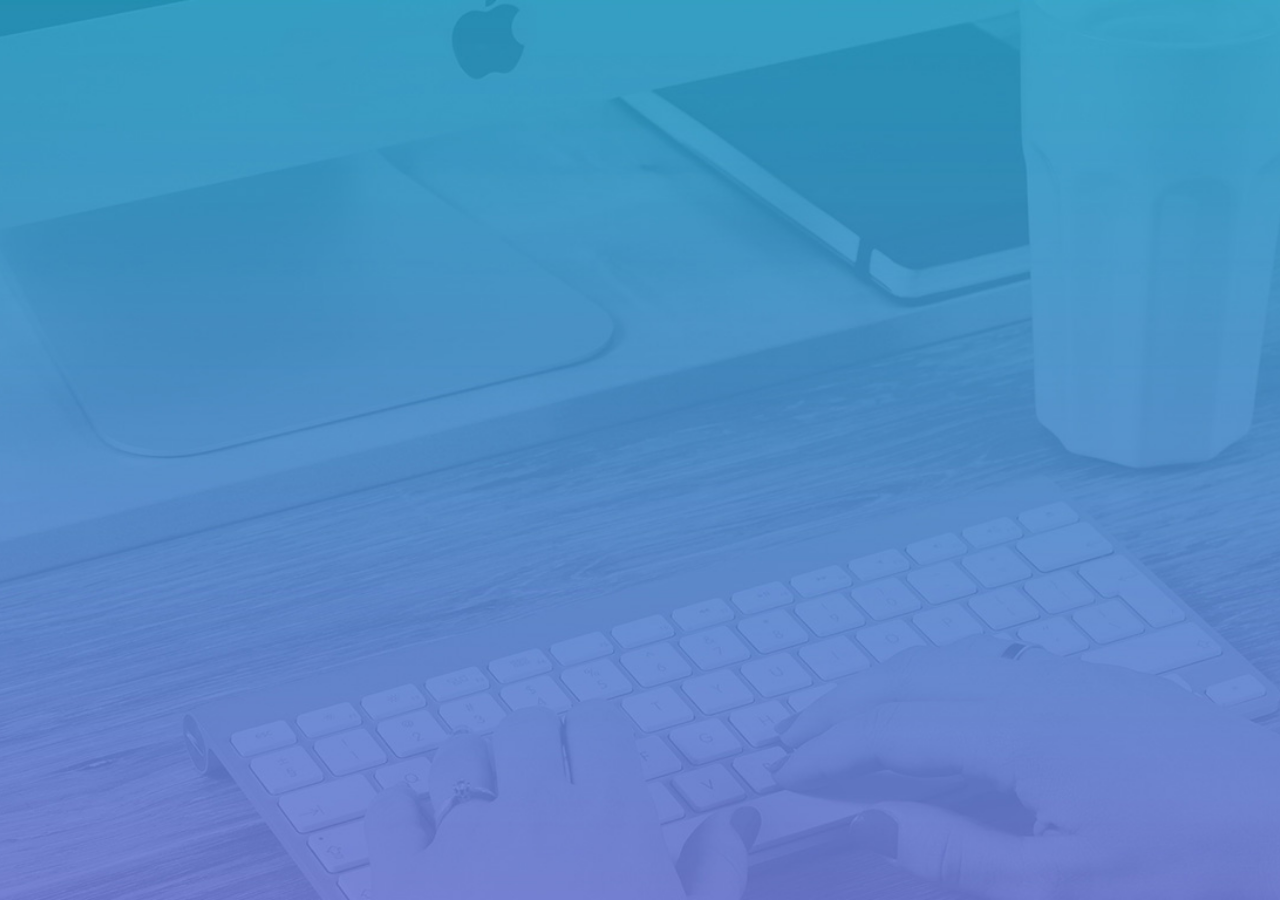
==== login.html @ cb665ff1 "创建了login.css" ====
<!DOCTYPE html>
<html lang="en">
<head>
    <meta charset="UTF-8">
    <meta name="viewport" content="width=device-width, initial-scale=1.0">
    <title>Document</title>

    
    <!-- 引入login样式 -->
    <link rel="stylesheet" href="./assets/css/login.css">
</head>
<body>
    
</body>
</html>
---- assets/css/login.css ----
html,
body {
    padding: 0;
    margin: 0;
    width: 100%;
    height: 100%;
    background: url('../images/login_bg.jpg') no-repeat center;
    background-size: cover;
}
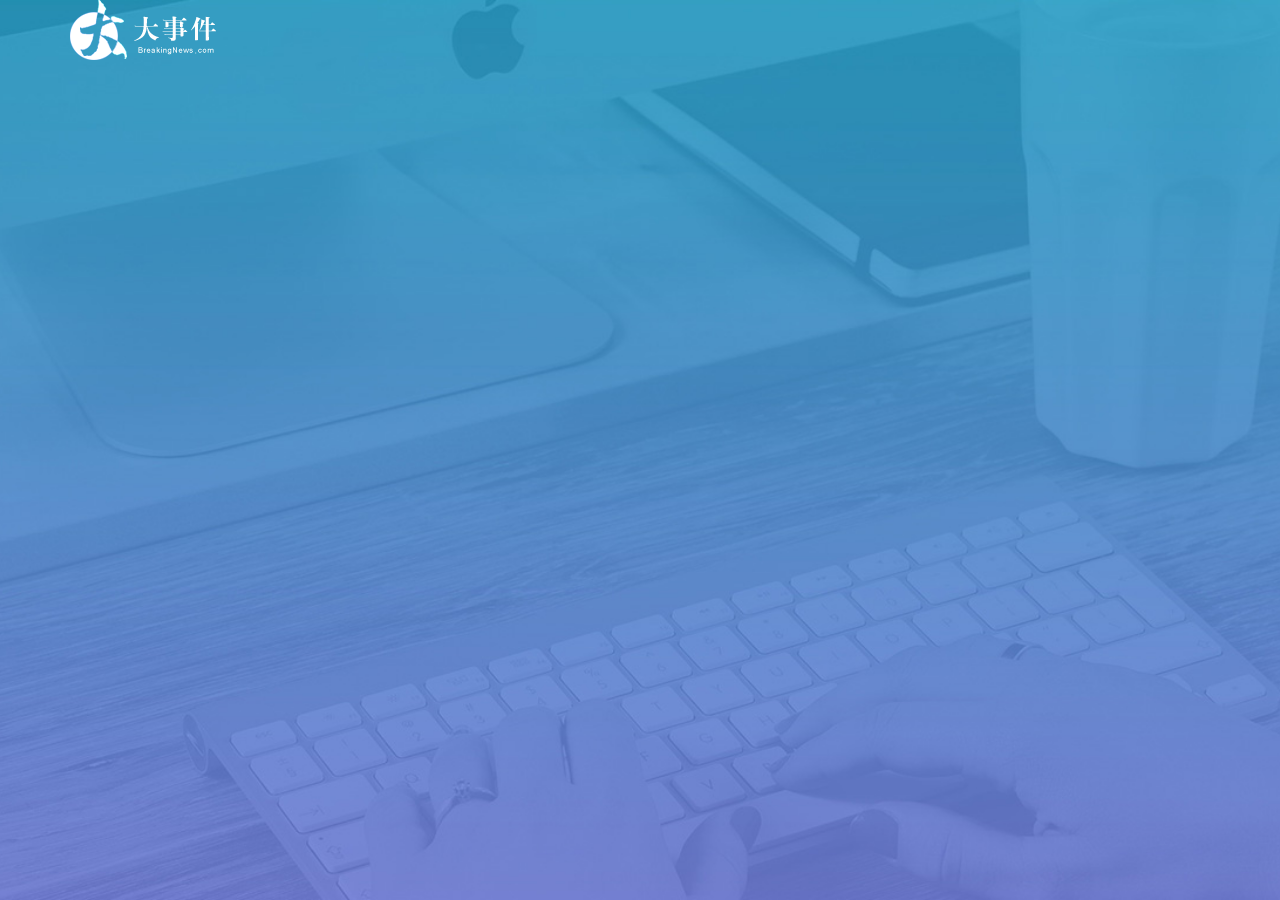
==== commit e084ca00: "添加了logo样式" ====
--- a/login.html
+++ b/login.html
@@ -4,12 +4,15 @@
     <meta charset="UTF-8">
     <meta name="viewport" content="width=device-width, initial-scale=1.0">
     <title>Document</title>
-
-    
+    <!-- 引入layui样式 -->
+    <link rel="stylesheet" href="./assets/lib/layui/css/layui.css">
     <!-- 引入login样式 -->
     <link rel="stylesheet" href="./assets/css/login.css">
 </head>
 <body>
-    
+    <!-- logo区域 -->
+    <div class="layui-main">
+        <img src="./assets/images/logo.png" alt="">
+    </div>
 </body>
 </html>--- a/assets/lib/layui/css/layui.css
+++ b/assets/lib/layui/css/layui.css
@@ -0,0 +1,2 @@
+/** layui-v2.5.5 MIT License By https://www.layui.com */
+ .layui-inline,img{display:inline-block;vertical-align:middle}h1,h2,h3,h4,h5,h6{font-weight:400}.layui-edge,.layui-header,.layui-inline,.layui-main{position:relative}.layui-body,.layui-edge,.layui-elip{overflow:hidden}.layui-btn,.layui-edge,.layui-inline,img{vertical-align:middle}.layui-btn,.layui-disabled,.layui-icon,.layui-unselect{-moz-user-select:none;-webkit-user-select:none;-ms-user-select:none}.layui-elip,.layui-form-checkbox span,.layui-form-pane .layui-form-label{text-overflow:ellipsis;white-space:nowrap}.layui-breadcrumb,.layui-tree-btnGroup{visibility:hidden}blockquote,body,button,dd,div,dl,dt,form,h1,h2,h3,h4,h5,h6,input,li,ol,p,pre,td,textarea,th,ul{margin:0;padding:0;-webkit-tap-highlight-color:rgba(0,0,0,0)}a:active,a:hover{outline:0}img{border:none}li{list-style:none}table{border-collapse:collapse;border-spacing:0}h4,h5,h6{font-size:100%}button,input,optgroup,option,select,textarea{font-family:inherit;font-size:inherit;font-style:inherit;font-weight:inherit;outline:0}pre{white-space:pre-wrap;white-space:-moz-pre-wrap;white-space:-pre-wrap;white-space:-o-pre-wrap;word-wrap:break-word}body{line-height:24px;font:14px Helvetica Neue,Helvetica,PingFang SC,Tahoma,Arial,sans-serif}hr{height:1px;margin:10px 0;border:0;clear:both}a{color:#333;text-decoration:none}a:hover{color:#777}a cite{font-style:normal;*cursor:pointer}.layui-border-box,.layui-border-box *{box-sizing:border-box}.layui-box,.layui-box *{box-sizing:content-box}.layui-clear{clear:both;*zoom:1}.layui-clear:after{content:'\20';clear:both;*zoom:1;display:block;height:0}.layui-inline{*display:inline;*zoom:1}.layui-edge{display:inline-block;width:0;height:0;border-width:6px;border-style:dashed;border-color:transparent}.layui-edge-top{top:-4px;border-bottom-color:#999;border-bottom-style:solid}.layui-edge-right{border-left-color:#999;border-left-style:solid}.layui-edge-bottom{top:2px;border-top-color:#999;border-top-style:solid}.layui-edge-left{border-right-color:#999;border-right-style:solid}.layui-disabled,.layui-disabled:hover{color:#d2d2d2!important;cursor:not-allowed!important}.layui-circle{border-radius:100%}.layui-show{display:block!important}.layui-hide{display:none!important}@font-face{font-family:layui-icon;src:url(../font/iconfont.eot?v=250);src:url(../font/iconfont.eot?v=250#iefix) format('embedded-opentype'),url(../font/iconfont.woff2?v=250) format('woff2'),url(../font/iconfont.woff?v=250) format('woff'),url(../font/iconfont.ttf?v=250) format('truetype'),url(../font/iconfont.svg?v=250#layui-icon) format('svg')}.layui-icon{font-family:layui-icon!important;font-size:16px;font-style:normal;-webkit-font-smoothing:antialiased;-moz-osx-font-smoothing:grayscale}.layui-icon-reply-fill:before{content:"\e611"}.layui-icon-set-fill:before{content:"\e614"}.layui-icon-menu-fill:before{content:"\e60f"}.layui-icon-search:before{content:"\e615"}.layui-icon-share:before{content:"\e641"}.layui-icon-set-sm:before{content:"\e620"}.layui-icon-engine:before{content:"\e628"}.layui-icon-close:before{content:"\1006"}.layui-icon-close-fill:before{content:"\1007"}.layui-icon-chart-screen:before{content:"\e629"}.layui-icon-star:before{content:"\e600"}.layui-icon-circle-dot:before{content:"\e617"}.layui-icon-chat:before{content:"\e606"}.layui-icon-release:before{content:"\e609"}.layui-icon-list:before{content:"\e60a"}.layui-icon-chart:before{content:"\e62c"}.layui-icon-ok-circle:before{content:"\1005"}.layui-icon-layim-theme:before{content:"\e61b"}.layui-icon-table:before{content:"\e62d"}.layui-icon-right:before{content:"\e602"}.layui-icon-left:before{content:"\e603"}.layui-icon-cart-simple:before{content:"\e698"}.layui-icon-face-cry:before{content:"\e69c"}.layui-icon-face-smile:before{content:"\e6af"}.layui-icon-survey:before{content:"\e6b2"}.layui-icon-tree:before{content:"\e62e"}.layui-icon-upload-circle:before{content:"\e62f"}.layui-icon-add-circle:before{content:"\e61f"}.layui-icon-download-circle:before{content:"\e601"}.layui-icon-templeate-1:before{content:"\e630"}.layui-icon-util:before{content:"\e631"}.layui-icon-face-surprised:before{content:"\e664"}.layui-icon-edit:before{content:"\e642"}.layui-icon-speaker:before{content:"\e645"}.layui-icon-down:before{content:"\e61a"}.layui-icon-file:before{content:"\e621"}.layui-icon-layouts:before{content:"\e632"}.layui-icon-rate-half:before{content:"\e6c9"}.layui-icon-add-circle-fine:before{content:"\e608"}.layui-icon-prev-circle:before{content:"\e633"}.layui-icon-read:before{content:"\e705"}.layui-icon-404:before{content:"\e61c"}.layui-icon-carousel:before{content:"\e634"}.layui-icon-help:before{content:"\e607"}.layui-icon-code-circle:before{content:"\e635"}.layui-icon-water:before{content:"\e636"}.layui-icon-username:before{content:"\e66f"}.layui-icon-find-fill:before{content:"\e670"}.layui-icon-about:before{content:"\e60b"}.layui-icon-location:before{content:"\e715"}.layui-icon-up:before{content:"\e619"}.layui-icon-pause:before{content:"\e651"}.layui-icon-date:before{content:"\e637"}.layui-icon-layim-uploadfile:before{content:"\e61d"}.layui-icon-delete:before{content:"\e640"}.layui-icon-play:before{content:"\e652"}.layui-icon-top:before{content:"\e604"}.layui-icon-friends:before{content:"\e612"}.layui-icon-refresh-3:before{content:"\e9aa"}.layui-icon-ok:before{content:"\e605"}.layui-icon-layer:before{content:"\e638"}.layui-icon-face-smile-fine:before{content:"\e60c"}.layui-icon-dollar:before{content:"\e659"}.layui-icon-group:before{content:"\e613"}.layui-icon-layim-download:before{content:"\e61e"}.layui-icon-picture-fine:before{content:"\e60d"}.layui-icon-link:before{content:"\e64c"}.layui-icon-diamond:before{content:"\e735"}.layui-icon-log:before{content:"\e60e"}.layui-icon-rate-solid:before{content:"\e67a"}.layui-icon-fonts-del:before{content:"\e64f"}.layui-icon-unlink:before{content:"\e64d"}.layui-icon-fonts-clear:before{content:"\e639"}.layui-icon-triangle-r:before{content:"\e623"}.layui-icon-circle:before{content:"\e63f"}.layui-icon-radio:before{content:"\e643"}.layui-icon-align-center:before{content:"\e647"}.layui-icon-align-right:before{content:"\e648"}.layui-icon-align-left:before{content:"\e649"}.layui-icon-loading-1:before{content:"\e63e"}.layui-icon-return:before{content:"\e65c"}.layui-icon-fonts-strong:before{content:"\e62b"}.layui-icon-upload:before{content:"\e67c"}.layui-icon-dialogue:before{content:"\e63a"}.layui-icon-video:before{content:"\e6ed"}.layui-icon-headset:before{content:"\e6fc"}.layui-icon-cellphone-fine:before{content:"\e63b"}.layui-icon-add-1:before{content:"\e654"}.layui-icon-face-smile-b:before{content:"\e650"}.layui-icon-fonts-html:before{content:"\e64b"}.layui-icon-form:before{content:"\e63c"}.layui-icon-cart:before{content:"\e657"}.layui-icon-camera-fill:before{content:"\e65d"}.layui-icon-tabs:before{content:"\e62a"}.layui-icon-fonts-code:before{content:"\e64e"}.layui-icon-fire:before{content:"\e756"}.layui-icon-set:before{content:"\e716"}.layui-icon-fonts-u:before{content:"\e646"}.layui-icon-triangle-d:before{content:"\e625"}.layui-icon-tips:before{content:"\e702"}.layui-icon-picture:before{content:"\e64a"}.layui-icon-more-vertical:before{content:"\e671"}.layui-icon-flag:before{content:"\e66c"}.layui-icon-loading:before{content:"\e63d"}.layui-icon-fonts-i:before{content:"\e644"}.layui-icon-refresh-1:before{content:"\e666"}.layui-icon-rmb:before{content:"\e65e"}.layui-icon-home:before{content:"\e68e"}.layui-icon-user:before{content:"\e770"}.layui-icon-notice:before{content:"\e667"}.layui-icon-login-weibo:before{content:"\e675"}.layui-icon-voice:before{content:"\e688"}.layui-icon-upload-drag:before{content:"\e681"}.layui-icon-login-qq:before{content:"\e676"}.layui-icon-snowflake:before{content:"\e6b1"}.layui-icon-file-b:before{content:"\e655"}.layui-icon-template:before{content:"\e663"}.layui-icon-auz:before{content:"\e672"}.layui-icon-console:before{content:"\e665"}.layui-icon-app:before{content:"\e653"}.layui-icon-prev:before{content:"\e65a"}.layui-icon-website:before{content:"\e7ae"}.layui-icon-next:before{content:"\e65b"}.layui-icon-component:before{content:"\e857"}.layui-icon-more:before{content:"\e65f"}.layui-icon-login-wechat:before{content:"\e677"}.layui-icon-shrink-right:before{content:"\e668"}.layui-icon-spread-left:before{content:"\e66b"}.layui-icon-camera:before{content:"\e660"}.layui-icon-note:before{content:"\e66e"}.layui-icon-refresh:before{content:"\e669"}.layui-icon-female:before{content:"\e661"}.layui-icon-male:before{content:"\e662"}.layui-icon-password:before{content:"\e673"}.layui-icon-senior:before{content:"\e674"}.layui-icon-theme:before{content:"\e66a"}.layui-icon-tread:before{content:"\e6c5"}.layui-icon-praise:before{content:"\e6c6"}.layui-icon-star-fill:before{content:"\e658"}.layui-icon-rate:before{content:"\e67b"}.layui-icon-template-1:before{content:"\e656"}.layui-icon-vercode:before{content:"\e679"}.layui-icon-cellphone:before{content:"\e678"}.layui-icon-screen-full:before{content:"\e622"}.layui-icon-screen-restore:before{content:"\e758"}.layui-icon-cols:before{content:"\e610"}.layui-icon-export:before{content:"\e67d"}.layui-icon-print:before{content:"\e66d"}.layui-icon-slider:before{content:"\e714"}.layui-icon-addition:before{content:"\e624"}.layui-icon-subtraction:before{content:"\e67e"}.layui-icon-service:before{content:"\e626"}.layui-icon-transfer:before{content:"\e691"}.layui-main{width:1140px;margin:0 auto}.layui-header{z-index:1000;height:60px}.layui-header a:hover{transition:all .5s;-webkit-transition:all .5s}.layui-side{position:fixed;left:0;top:0;bottom:0;z-index:999;width:200px;overflow-x:hidden}.layui-side-scroll{position:relative;width:220px;height:100%;overflow-x:hidden}.layui-body{position:absolute;left:200px;right:0;top:0;bottom:0;z-index:998;width:auto;overflow-y:auto;box-sizing:border-box}.layui-layout-body{overflow:hidden}.layui-layout-admin .layui-header{background-color:#23262E}.layui-layout-admin .layui-side{top:60px;width:200px;overflow-x:hidden}.layui-layout-admin .layui-body{position:fixed;top:60px;bottom:44px}.layui-layout-admin .layui-main{width:auto;margin:0 15px}.layui-layout-admin .layui-footer{position:fixed;left:200px;right:0;bottom:0;height:44px;line-height:44px;padding:0 15px;background-color:#eee}.layui-layout-admin .layui-logo{position:absolute;left:0;top:0;width:200px;height:100%;line-height:60px;text-align:center;color:#009688;font-size:16px}.layui-layout-admin .layui-header .layui-nav{background:0 0}.layui-layout-left{position:absolute!important;left:200px;top:0}.layui-layout-right{position:absolute!important;right:0;top:0}.layui-container{position:relative;margin:0 auto;padding:0 15px;box-sizing:border-box}.layui-fluid{position:relative;margin:0 auto;padding:0 15px}.layui-row:after,.layui-row:before{content:'';display:block;clear:both}.layui-col-lg1,.layui-col-lg10,.layui-col-lg11,.layui-col-lg12,.layui-col-lg2,.layui-col-lg3,.layui-col-lg4,.layui-col-lg5,.layui-col-lg6,.layui-col-lg7,.layui-col-lg8,.layui-col-lg9,.layui-col-md1,.layui-col-md10,.layui-col-md11,.layui-col-md12,.layui-col-md2,.layui-col-md3,.layui-col-md4,.layui-col-md5,.layui-col-md6,.layui-col-md7,.layui-col-md8,.layui-col-md9,.layui-col-sm1,.layui-col-sm10,.layui-col-sm11,.layui-col-sm12,.layui-col-sm2,.layui-col-sm3,.layui-col-sm4,.layui-col-sm5,.layui-col-sm6,.layui-col-sm7,.layui-col-sm8,.layui-col-sm9,.layui-col-xs1,.layui-col-xs10,.layui-col-xs11,.layui-col-xs12,.layui-col-xs2,.layui-col-xs3,.layui-col-xs4,.layui-col-xs5,.layui-col-xs6,.layui-col-xs7,.layui-col-xs8,.layui-col-xs9{position:relative;display:block;box-sizing:border-box}.layui-col-xs1,.layui-col-xs10,.layui-col-xs11,.layui-col-xs12,.layui-col-xs2,.layui-col-xs3,.layui-col-xs4,.layui-col-xs5,.layui-col-xs6,.layui-col-xs7,.layui-col-xs8,.layui-col-xs9{float:left}.layui-col-xs1{width:8.33333333%}.layui-col-xs2{width:16.66666667%}.layui-col-xs3{width:25%}.layui-col-xs4{width:33.33333333%}.layui-col-xs5{width:41.66666667%}.layui-col-xs6{width:50%}.layui-col-xs7{width:58.33333333%}.layui-col-xs8{width:66.66666667%}.layui-col-xs9{width:75%}.layui-col-xs10{width:83.33333333%}.layui-col-xs11{width:91.66666667%}.layui-col-xs12{width:100%}.layui-col-xs-offset1{margin-left:8.33333333%}.layui-col-xs-offset2{margin-left:16.66666667%}.layui-col-xs-offset3{margin-left:25%}.layui-col-xs-offset4{margin-left:33.33333333%}.layui-col-xs-offset5{margin-left:41.66666667%}.layui-col-xs-offset6{margin-left:50%}.layui-col-xs-offset7{margin-left:58.33333333%}.layui-col-xs-offset8{margin-left:66.66666667%}.layui-col-xs-offset9{margin-left:75%}.layui-col-xs-offset10{margin-left:83.33333333%}.layui-col-xs-offset11{margin-left:91.66666667%}.layui-col-xs-offset12{margin-left:100%}@media screen and (max-width:768px){.layui-hide-xs{display:none!important}.layui-show-xs-block{display:block!important}.layui-show-xs-inline{display:inline!important}.layui-show-xs-inline-block{display:inline-block!important}}@media screen and (min-width:768px){.layui-container{width:750px}.layui-hide-sm{display:none!important}.layui-show-sm-block{display:block!important}.layui-show-sm-inline{display:inline!important}.layui-show-sm-inline-block{display:inline-block!important}.layui-col-sm1,.layui-col-sm10,.layui-col-sm11,.layui-col-sm12,.layui-col-sm2,.layui-col-sm3,.layui-col-sm4,.layui-col-sm5,.layui-col-sm6,.layui-col-sm7,.layui-col-sm8,.layui-col-sm9{float:left}.layui-col-sm1{width:8.33333333%}.layui-col-sm2{width:16.66666667%}.layui-col-sm3{width:25%}.layui-col-sm4{width:33.33333333%}.layui-col-sm5{width:41.66666667%}.layui-col-sm6{width:50%}.layui-col-sm7{width:58.33333333%}.layui-col-sm8{width:66.66666667%}.layui-col-sm9{width:75%}.layui-col-sm10{width:83.33333333%}.layui-col-sm11{width:91.66666667%}.layui-col-sm12{width:100%}.layui-col-sm-offset1{margin-left:8.33333333%}.layui-col-sm-offset2{margin-left:16.66666667%}.layui-col-sm-offset3{margin-left:25%}.layui-col-sm-offset4{margin-left:33.33333333%}.layui-col-sm-offset5{margin-left:41.66666667%}.layui-col-sm-offset6{margin-left:50%}.layui-col-sm-offset7{margin-left:58.33333333%}.layui-col-sm-offset8{margin-left:66.66666667%}.layui-col-sm-offset9{margin-left:75%}.layui-col-sm-offset10{margin-left:83.33333333%}.layui-col-sm-offset11{margin-left:91.66666667%}.layui-col-sm-offset12{margin-left:100%}}@media screen and (min-width:992px){.layui-container{width:970px}.layui-hide-md{display:none!important}.layui-show-md-block{display:block!important}.layui-show-md-inline{display:inline!important}.layui-show-md-inline-block{display:inline-block!important}.layui-col-md1,.layui-col-md10,.layui-col-md11,.layui-col-md12,.layui-col-md2,.layui-col-md3,.layui-col-md4,.layui-col-md5,.layui-col-md6,.layui-col-md7,.layui-col-md8,.layui-col-md9{float:left}.layui-col-md1{width:8.33333333%}.layui-col-md2{width:16.66666667%}.layui-col-md3{width:25%}.layui-col-md4{width:33.33333333%}.layui-col-md5{width:41.66666667%}.layui-col-md6{width:50%}.layui-col-md7{width:58.33333333%}.layui-col-md8{width:66.66666667%}.layui-col-md9{width:75%}.layui-col-md10{width:83.33333333%}.layui-col-md11{width:91.66666667%}.layui-col-md12{width:100%}.layui-col-md-offset1{margin-left:8.33333333%}.layui-col-md-offset2{margin-left:16.66666667%}.layui-col-md-offset3{margin-left:25%}.layui-col-md-offset4{margin-left:33.33333333%}.layui-col-md-offset5{margin-left:41.66666667%}.layui-col-md-offset6{margin-left:50%}.layui-col-md-offset7{margin-left:58.33333333%}.layui-col-md-offset8{margin-left:66.66666667%}.layui-col-md-offset9{margin-left:75%}.layui-col-md-offset10{margin-left:83.33333333%}.layui-col-md-offset11{margin-left:91.66666667%}.layui-col-md-offset12{margin-left:100%}}@media screen and (min-width:1200px){.layui-container{width:1170px}.layui-hide-lg{display:none!important}.layui-show-lg-block{display:block!important}.layui-show-lg-inline{display:inline!important}.layui-show-lg-inline-block{display:inline-block!important}.layui-col-lg1,.layui-col-lg10,.layui-col-lg11,.layui-col-lg12,.layui-col-lg2,.layui-col-lg3,.layui-col-lg4,.layui-col-lg5,.layui-col-lg6,.layui-col-lg7,.layui-col-lg8,.layui-col-lg9{float:left}.layui-col-lg1{width:8.33333333%}.layui-col-lg2{width:16.66666667%}.layui-col-lg3{width:25%}.layui-col-lg4{width:33.33333333%}.layui-col-lg5{width:41.66666667%}.layui-col-lg6{width:50%}.layui-col-lg7{width:58.33333333%}.layui-col-lg8{width:66.66666667%}.layui-col-lg9{width:75%}.layui-col-lg10{width:83.33333333%}.layui-col-lg11{width:91.66666667%}.layui-col-lg12{width:100%}.layui-col-lg-offset1{margin-left:8.33333333%}.layui-col-lg-offset2{margin-left:16.66666667%}.layui-col-lg-offset3{margin-left:25%}.layui-col-lg-offset4{margin-left:33.33333333%}.layui-col-lg-offset5{margin-left:41.66666667%}.layui-col-lg-offset6{margin-left:50%}.layui-col-lg-offset7{margin-left:58.33333333%}.layui-col-lg-offset8{margin-left:66.66666667%}.layui-col-lg-offset9{margin-left:75%}.layui-col-lg-offset10{margin-left:83.33333333%}.layui-col-lg-offset11{margin-left:91.66666667%}.layui-col-lg-offset12{margin-left:100%}}.layui-col-space1{margin:-.5px}.layui-col-space1>*{padding:.5px}.layui-col-space3{margin:-1.5px}.layui-col-space3>*{padding:1.5px}.layui-col-space5{margin:-2.5px}.layui-col-space5>*{padding:2.5px}.layui-col-space8{margin:-3.5px}.layui-col-space8>*{padding:3.5px}.layui-col-space10{margin:-5px}.layui-col-space10>*{padding:5px}.layui-col-space12{margin:-6px}.layui-col-space12>*{padding:6px}.layui-col-space15{margin:-7.5px}.layui-col-space15>*{padding:7.5px}.layui-col-space18{margin:-9px}.layui-col-space18>*{padding:9px}.layui-col-space20{margin:-10px}.layui-col-space20>*{padding:10px}.layui-col-space22{margin:-11px}.layui-col-space22>*{padding:11px}.layui-col-space25{margin:-12.5px}.layui-col-space25>*{padding:12.5px}.layui-col-space30{margin:-15px}.layui-col-space30>*{padding:15px}.layui-btn,.layui-input,.layui-select,.layui-textarea,.layui-upload-button{outline:0;-webkit-appearance:none;transition:all .3s;-webkit-transition:all .3s;box-sizing:border-box}.layui-elem-quote{margin-bottom:10px;padding:15px;line-height:22px;border-left:5px solid #009688;border-radius:0 2px 2px 0;background-color:#f2f2f2}.layui-quote-nm{border-style:solid;border-width:1px 1px 1px 5px;background:0 0}.layui-elem-field{margin-bottom:10px;padding:0;border-width:1px;border-style:solid}.layui-elem-field legend{margin-left:20px;padding:0 10px;font-size:20px;font-weight:300}.layui-field-title{margin:10px 0 20px;border-width:1px 0 0}.layui-field-box{padding:10px 15px}.layui-field-title .layui-field-box{padding:10px 0}.layui-progress{position:relative;height:6px;border-radius:20px;background-color:#e2e2e2}.layui-progress-bar{position:absolute;left:0;top:0;width:0;max-width:100%;height:6px;border-radius:20px;text-align:right;background-color:#5FB878;transition:all .3s;-webkit-transition:all .3s}.layui-progress-big,.layui-progress-big .layui-progress-bar{height:18px;line-height:18px}.layui-progress-text{position:relative;top:-20px;line-height:18px;font-size:12px;color:#666}.layui-progress-big .layui-progress-text{position:static;padding:0 10px;color:#fff}.layui-collapse{border-width:1px;border-style:solid;border-radius:2px}.layui-colla-content,.layui-colla-item{border-top-width:1px;border-top-style:solid}.layui-colla-item:first-child{border-top:none}.layui-colla-title{position:relative;height:42px;line-height:42px;padding:0 15px 0 35px;color:#333;background-color:#f2f2f2;cursor:pointer;font-size:14px;overflow:hidden}.layui-colla-content{display:none;padding:10px 15px;line-height:22px;color:#666}.layui-colla-icon{position:absolute;left:15px;top:0;font-size:14px}.layui-card{margin-bottom:15px;border-radius:2px;background-color:#fff;box-shadow:0 1px 2px 0 rgba(0,0,0,.05)}.layui-card:last-child{margin-bottom:0}.layui-card-header{position:relative;height:42px;line-height:42px;padding:0 15px;border-bottom:1px solid #f6f6f6;color:#333;border-radius:2px 2px 0 0;font-size:14px}.layui-bg-black,.layui-bg-blue,.layui-bg-cyan,.layui-bg-green,.layui-bg-orange,.layui-bg-red{color:#fff!important}.layui-card-body{position:relative;padding:10px 15px;line-height:24px}.layui-card-body[pad15]{padding:15px}.layui-card-body[pad20]{padding:20px}.layui-card-body .layui-table{margin:5px 0}.layui-card .layui-tab{margin:0}.layui-panel-window{position:relative;padding:15px;border-radius:0;border-top:5px solid #E6E6E6;background-color:#fff}.layui-auxiliar-moving{position:fixed;left:0;right:0;top:0;bottom:0;width:100%;height:100%;background:0 0;z-index:9999999999}.layui-form-label,.layui-form-mid,.layui-form-select,.layui-input-block,.layui-input-inline,.layui-textarea{position:relative}.layui-bg-red{background-color:#FF5722!important}.layui-bg-orange{background-color:#FFB800!important}.layui-bg-green{background-color:#009688!important}.layui-bg-cyan{background-color:#2F4056!important}.layui-bg-blue{background-color:#1E9FFF!important}.layui-bg-black{background-color:#393D49!important}.layui-bg-gray{background-color:#eee!important;color:#666!important}.layui-badge-rim,.layui-colla-content,.layui-colla-item,.layui-collapse,.layui-elem-field,.layui-form-pane .layui-form-item[pane],.layui-form-pane .layui-form-label,.layui-input,.layui-layedit,.layui-layedit-tool,.layui-quote-nm,.layui-select,.layui-tab-bar,.layui-tab-card,.layui-tab-title,.layui-tab-title .layui-this:after,.layui-textarea{border-color:#e6e6e6}.layui-timeline-item:before,hr{background-color:#e6e6e6}.layui-text{line-height:22px;font-size:14px;color:#666}.layui-text h1,.layui-text h2,.layui-text h3{font-weight:500;color:#333}.layui-text h1{font-size:30px}.layui-text h2{font-size:24px}.layui-text h3{font-size:18px}.layui-text a:not(.layui-btn){color:#01AAED}.layui-text a:not(.layui-btn):hover{text-decoration:underline}.layui-text ul{padding:5px 0 5px 15px}.layui-text ul li{margin-top:5px;list-style-type:disc}.layui-text em,.layui-word-aux{color:#999!important;padding:0 5px!important}.layui-btn{display:inline-block;height:38px;line-height:38px;padding:0 18px;background-color:#009688;color:#fff;white-space:nowrap;text-align:center;font-size:14px;border:none;border-radius:2px;cursor:pointer}.layui-btn:hover{opacity:.8;filter:alpha(opacity=80);color:#fff}.layui-btn:active{opacity:1;filter:alpha(opacity=100)}.layui-btn+.layui-btn{margin-left:10px}.layui-btn-container{font-size:0}.layui-btn-container .layui-btn{margin-right:10px;margin-bottom:10px}.layui-btn-container .layui-btn+.layui-btn{margin-left:0}.layui-table .layui-btn-container .layui-btn{margin-bottom:9px}.layui-btn-radius{border-radius:100px}.layui-btn .layui-icon{margin-right:3px;font-size:18px;vertical-align:bottom;vertical-align:middle\9}.layui-btn-primary{border:1px solid #C9C9C9;background-color:#fff;color:#555}.layui-btn-primary:hover{border-color:#009688;color:#333}.layui-btn-normal{background-color:#1E9FFF}.layui-btn-warm{background-color:#FFB800}.layui-btn-danger{background-color:#FF5722}.layui-btn-checked{background-color:#5FB878}.layui-btn-disabled,.layui-btn-disabled:active,.layui-btn-disabled:hover{border:1px solid #e6e6e6;background-color:#FBFBFB;color:#C9C9C9;cursor:not-allowed;opacity:1}.layui-btn-lg{height:44px;line-height:44px;padding:0 25px;font-size:16px}.layui-btn-sm{height:30px;line-height:30px;padding:0 10px;font-size:12px}.layui-btn-sm i{font-size:16px!important}.layui-btn-xs{height:22px;line-height:22px;padding:0 5px;font-size:12px}.layui-btn-xs i{font-size:14px!important}.layui-btn-group{display:inline-block;vertical-align:middle;font-size:0}.layui-btn-group .layui-btn{margin-left:0!important;margin-right:0!important;border-left:1px solid rgba(255,255,255,.5);border-radius:0}.layui-btn-group .layui-btn-primary{border-left:none}.layui-btn-group .layui-btn-primary:hover{border-color:#C9C9C9;color:#009688}.layui-btn-group .layui-btn:first-child{border-left:none;border-radius:2px 0 0 2px}.layui-btn-group .layui-btn-primary:first-child{border-left:1px solid #c9c9c9}.layui-btn-group .layui-btn:last-child{border-radius:0 2px 2px 0}.layui-btn-group .layui-btn+.layui-btn{margin-left:0}.layui-btn-group+.layui-btn-group{margin-left:10px}.layui-btn-fluid{width:100%}.layui-input,.layui-select,.layui-textarea{height:38px;line-height:1.3;line-height:38px\9;border-width:1px;border-style:solid;background-color:#fff;border-radius:2px}.layui-input::-webkit-input-placeholder,.layui-select::-webkit-input-placeholder,.layui-textarea::-webkit-input-placeholder{line-height:1.3}.layui-input,.layui-textarea{display:block;width:100%;padding-left:10px}.layui-input:hover,.layui-textarea:hover{border-color:#D2D2D2!important}.layui-input:focus,.layui-textarea:focus{border-color:#C9C9C9!important}.layui-textarea{min-height:100px;height:auto;line-height:20px;padding:6px 10px;resize:vertical}.layui-select{padding:0 10px}.layui-form input[type=checkbox],.layui-form input[type=radio],.layui-form select{display:none}.layui-form [lay-ignore]{display:initial}.layui-form-item{margin-bottom:15px;clear:both;*zoom:1}.layui-form-item:after{content:'\20';clear:both;*zoom:1;display:block;height:0}.layui-form-label{float:left;display:block;padding:9px 15px;width:80px;font-weight:400;line-height:20px;text-align:right}.layui-form-label-col{display:block;float:none;padding:9px 0;line-height:20px;text-align:left}.layui-form-item .layui-inline{margin-bottom:5px;margin-right:10px}.layui-input-block{margin-left:110px;min-height:36px}.layui-input-inline{display:inline-block;vertical-align:middle}.layui-form-item .layui-input-inline{float:left;width:190px;margin-right:10px}.layui-form-text .layui-input-inline{width:auto}.layui-form-mid{float:left;display:block;padding:9px 0!important;line-height:20px;margin-right:10px}.layui-form-danger+.layui-form-select .layui-input,.layui-form-danger:focus{border-color:#FF5722!important}.layui-form-select .layui-input{padding-right:30px;cursor:pointer}.layui-form-select .layui-edge{position:absolute;right:10px;top:50%;margin-top:-3px;cursor:pointer;border-width:6px;border-top-color:#c2c2c2;border-top-style:solid;transition:all .3s;-webkit-transition:all .3s}.layui-form-select dl{display:none;position:absolute;left:0;top:42px;padding:5px 0;z-index:899;min-width:100%;border:1px solid #d2d2d2;max-height:300px;overflow-y:auto;background-color:#fff;border-radius:2px;box-shadow:0 2px 4px rgba(0,0,0,.12);box-sizing:border-box}.layui-form-select dl dd,.layui-form-select dl dt{padding:0 10px;line-height:36px;white-space:nowrap;overflow:hidden;text-overflow:ellipsis}.layui-form-select dl dt{font-size:12px;color:#999}.layui-form-select dl dd{cursor:pointer}.layui-form-select dl dd:hover{background-color:#f2f2f2;-webkit-transition:.5s all;transition:.5s all}.layui-form-select .layui-select-group dd{padding-left:20px}.layui-form-select dl dd.layui-select-tips{padding-left:10px!important;color:#999}.layui-form-select dl dd.layui-this{background-color:#5FB878;color:#fff}.layui-form-checkbox,.layui-form-select dl dd.layui-disabled{background-color:#fff}.layui-form-selected dl{display:block}.layui-form-checkbox,.layui-form-checkbox *,.layui-form-switch{display:inline-block;vertical-align:middle}.layui-form-selected .layui-edge{margin-top:-9px;-webkit-transform:rotate(180deg);transform:rotate(180deg);margin-top:-3px\9}:root .layui-form-selected .layui-edge{margin-top:-9px\0/IE9}.layui-form-selectup dl{top:auto;bottom:42px}.layui-select-none{margin:5px 0;text-align:center;color:#999}.layui-select-disabled .layui-disabled{border-color:#eee!important}.layui-select-disabled .layui-edge{border-top-color:#d2d2d2}.layui-form-checkbox{position:relative;height:30px;line-height:30px;margin-right:10px;padding-right:30px;cursor:pointer;font-size:0;-webkit-transition:.1s linear;transition:.1s linear;box-sizing:border-box}.layui-form-checkbox span{padding:0 10px;height:100%;font-size:14px;border-radius:2px 0 0 2px;background-color:#d2d2d2;color:#fff;overflow:hidden}.layui-form-checkbox:hover span{background-color:#c2c2c2}.layui-form-checkbox i{position:absolute;right:0;top:0;width:30px;height:28px;border:1px solid #d2d2d2;border-left:none;border-radius:0 2px 2px 0;color:#fff;font-size:20px;text-align:center}.layui-form-checkbox:hover i{border-color:#c2c2c2;color:#c2c2c2}.layui-form-checked,.layui-form-checked:hover{border-color:#5FB878}.layui-form-checked span,.layui-form-checked:hover span{background-color:#5FB878}.layui-form-checked i,.layui-form-checked:hover i{color:#5FB878}.layui-form-item .layui-form-checkbox{margin-top:4px}.layui-form-checkbox[lay-skin=primary]{height:auto!important;line-height:normal!important;min-width:18px;min-height:18px;border:none!important;margin-right:0;padding-left:28px;padding-right:0;background:0 0}.layui-form-checkbox[lay-skin=primary] span{padding-left:0;padding-right:15px;line-height:18px;background:0 0;color:#666}.layui-form-checkbox[lay-skin=primary] i{right:auto;left:0;width:16px;height:16px;line-height:16px;border:1px solid #d2d2d2;font-size:12px;border-radius:2px;background-color:#fff;-webkit-transition:.1s linear;transition:.1s linear}.layui-form-checkbox[lay-skin=primary]:hover i{border-color:#5FB878;color:#fff}.layui-form-checked[lay-skin=primary] i{border-color:#5FB878!important;background-color:#5FB878;color:#fff}.layui-checkbox-disbaled[lay-skin=primary] span{background:0 0!important;color:#c2c2c2}.layui-checkbox-disbaled[lay-skin=primary]:hover i{border-color:#d2d2d2}.layui-form-item .layui-form-checkbox[lay-skin=primary]{margin-top:10px}.layui-form-switch{position:relative;height:22px;line-height:22px;min-width:35px;padding:0 5px;margin-top:8px;border:1px solid #d2d2d2;border-radius:20px;cursor:pointer;background-color:#fff;-webkit-transition:.1s linear;transition:.1s linear}.layui-form-switch i{position:absolute;left:5px;top:3px;width:16px;height:16px;border-radius:20px;background-color:#d2d2d2;-webkit-transition:.1s linear;transition:.1s linear}.layui-form-switch em{position:relative;top:0;width:25px;margin-left:21px;padding:0!important;text-align:center!important;color:#999!important;font-style:normal!important;font-size:12px}.layui-form-onswitch{border-color:#5FB878;background-color:#5FB878}.layui-checkbox-disbaled,.layui-checkbox-disbaled i{border-color:#e2e2e2!important}.layui-form-onswitch i{left:100%;margin-left:-21px;background-color:#fff}.layui-form-onswitch em{margin-left:5px;margin-right:21px;color:#fff!important}.layui-checkbox-disbaled span{background-color:#e2e2e2!important}.layui-checkbox-disbaled:hover i{color:#fff!important}[lay-radio]{display:none}.layui-form-radio,.layui-form-radio *{display:inline-block;vertical-align:middle}.layui-form-radio{line-height:28px;margin:6px 10px 0 0;padding-right:10px;cursor:pointer;font-size:0}.layui-form-radio *{font-size:14px}.layui-form-radio>i{margin-right:8px;font-size:22px;color:#c2c2c2}.layui-form-radio>i:hover,.layui-form-radioed>i{color:#5FB878}.layui-radio-disbaled>i{color:#e2e2e2!important}.layui-form-pane .layui-form-label{width:110px;padding:8px 15px;height:38px;line-height:20px;border-width:1px;border-style:solid;border-radius:2px 0 0 2px;text-align:center;background-color:#FBFBFB;overflow:hidden;box-sizing:border-box}.layui-form-pane .layui-input-inline{margin-left:-1px}.layui-form-pane .layui-input-block{margin-left:110px;left:-1px}.layui-form-pane .layui-input{border-radius:0 2px 2px 0}.layui-form-pane .layui-form-text .layui-form-label{float:none;width:100%;border-radius:2px;box-sizing:border-box;text-align:left}.layui-form-pane .layui-form-text .layui-input-inline{display:block;margin:0;top:-1px;clear:both}.layui-form-pane .layui-form-text .layui-input-block{margin:0;left:0;top:-1px}.layui-form-pane .layui-form-text .layui-textarea{min-height:100px;border-radius:0 0 2px 2px}.layui-form-pane .layui-form-checkbox{margin:4px 0 4px 10px}.layui-form-pane .layui-form-radio,.layui-form-pane .layui-form-switch{margin-top:6px;margin-left:10px}.layui-form-pane .layui-form-item[pane]{position:relative;border-width:1px;border-style:solid}.layui-form-pane .layui-form-item[pane] .layui-form-label{position:absolute;left:0;top:0;height:100%;border-width:0 1px 0 0}.layui-form-pane .layui-form-item[pane] .layui-input-inline{margin-left:110px}@media screen and (max-width:450px){.layui-form-item .layui-form-label{text-overflow:ellipsis;overflow:hidden;white-space:nowrap}.layui-form-item .layui-inline{display:block;margin-right:0;margin-bottom:20px;clear:both}.layui-form-item .layui-inline:after{content:'\20';clear:both;display:block;height:0}.layui-form-item .layui-input-inline{display:block;float:none;left:-3px;width:auto;margin:0 0 10px 112px}.layui-form-item .layui-input-inline+.layui-form-mid{margin-left:110px;top:-5px;padding:0}.layui-form-item .layui-form-checkbox{margin-right:5px;margin-bottom:5px}}.layui-layedit{border-width:1px;border-style:solid;border-radius:2px}.layui-layedit-tool{padding:3px 5px;border-bottom-width:1px;border-bottom-style:solid;font-size:0}.layedit-tool-fixed{position:fixed;top:0;border-top:1px solid #e2e2e2}.layui-layedit-tool .layedit-tool-mid,.layui-layedit-tool .layui-icon{display:inline-block;vertical-align:middle;text-align:center;font-size:14px}.layui-layedit-tool .layui-icon{position:relative;width:32px;height:30px;line-height:30px;margin:3px 5px;color:#777;cursor:pointer;border-radius:2px}.layui-layedit-tool .layui-icon:hover{color:#393D49}.layui-layedit-tool .layui-icon:active{color:#000}.layui-layedit-tool .layedit-tool-active{background-color:#e2e2e2;color:#000}.layui-layedit-tool .layui-disabled,.layui-layedit-tool .layui-disabled:hover{color:#d2d2d2;cursor:not-allowed}.layui-layedit-tool .layedit-tool-mid{width:1px;height:18px;margin:0 10px;background-color:#d2d2d2}.layedit-tool-html{width:50px!important;font-size:30px!important}.layedit-tool-b,.layedit-tool-code,.layedit-tool-help{font-size:16px!important}.layedit-tool-d,.layedit-tool-face,.layedit-tool-image,.layedit-tool-unlink{font-size:18px!important}.layedit-tool-image input{position:absolute;font-size:0;left:0;top:0;width:100%;height:100%;opacity:.01;filter:Alpha(opacity=1);cursor:pointer}.layui-layedit-iframe iframe{display:block;width:100%}#LAY_layedit_code{overflow:hidden}.layui-laypage{display:inline-block;*display:inline;*zoom:1;vertical-align:middle;margin:10px 0;font-size:0}.layui-laypage>a:first-child,.layui-laypage>a:first-child em{border-radius:2px 0 0 2px}.layui-laypage>a:last-child,.layui-laypage>a:last-child em{border-radius:0 2px 2px 0}.layui-laypage>:first-child{margin-left:0!important}.layui-laypage>:last-child{margin-right:0!important}.layui-laypage a,.layui-laypage button,.layui-laypage input,.layui-laypage select,.layui-laypage span{border:1px solid #e2e2e2}.layui-laypage a,.layui-laypage span{display:inline-block;*display:inline;*zoom:1;vertical-align:middle;padding:0 15px;height:28px;line-height:28px;margin:0 -1px 5px 0;background-color:#fff;color:#333;font-size:12px}.layui-flow-more a *,.layui-laypage input,.layui-table-view select[lay-ignore]{display:inline-block}.layui-laypage a:hover{color:#009688}.layui-laypage em{font-style:normal}.layui-laypage .layui-laypage-spr{color:#999;font-weight:700}.layui-laypage a{text-decoration:none}.layui-laypage .layui-laypage-curr{position:relative}.layui-laypage .layui-laypage-curr em{position:relative;color:#fff}.layui-laypage .layui-laypage-curr .layui-laypage-em{position:absolute;left:-1px;top:-1px;padding:1px;width:100%;height:100%;background-color:#009688}.layui-laypage-em{border-radius:2px}.layui-laypage-next em,.layui-laypage-prev em{font-family:Sim sun;font-size:16px}.layui-laypage .layui-laypage-count,.layui-laypage .layui-laypage-limits,.layui-laypage .layui-laypage-refresh,.layui-laypage .layui-laypage-skip{margin-left:10px;margin-right:10px;padding:0;border:none}.layui-laypage .layui-laypage-limits,.layui-laypage .layui-laypage-refresh{vertical-align:top}.layui-laypage .layui-laypage-refresh i{font-size:18px;cursor:pointer}.layui-laypage select{height:22px;padding:3px;border-radius:2px;cursor:pointer}.layui-laypage .layui-laypage-skip{height:30px;line-height:30px;color:#999}.layui-laypage button,.layui-laypage input{height:30px;line-height:30px;border-radius:2px;vertical-align:top;background-color:#fff;box-sizing:border-box}.layui-laypage input{width:40px;margin:0 10px;padding:0 3px;text-align:center}.layui-laypage input:focus,.layui-laypage select:focus{border-color:#009688!important}.layui-laypage button{margin-left:10px;padding:0 10px;cursor:pointer}.layui-table,.layui-table-view{margin:10px 0}.layui-flow-more{margin:10px 0;text-align:center;color:#999;font-size:14px}.layui-flow-more a{height:32px;line-height:32px}.layui-flow-more a *{vertical-align:top}.layui-flow-more a cite{padding:0 20px;border-radius:3px;background-color:#eee;color:#333;font-style:normal}.layui-flow-more a cite:hover{opacity:.8}.layui-flow-more a i{font-size:30px;color:#737383}.layui-table{width:100%;background-color:#fff;color:#666}.layui-table tr{transition:all .3s;-webkit-transition:all .3s}.layui-table th{text-align:left;font-weight:400}.layui-table tbody tr:hover,.layui-table thead tr,.layui-table-click,.layui-table-header,.layui-table-hover,.layui-table-mend,.layui-table-patch,.layui-table-tool,.layui-table-total,.layui-table-total tr,.layui-table[lay-even] tr:nth-child(even){background-color:#f2f2f2}.layui-table td,.layui-table th,.layui-table-col-set,.layui-table-fixed-r,.layui-table-grid-down,.layui-table-header,.layui-table-page,.layui-table-tips-main,.layui-table-tool,.layui-table-total,.layui-table-view,.layui-table[lay-skin=line],.layui-table[lay-skin=row]{border-width:1px;border-style:solid;border-color:#e6e6e6}.layui-table td,.layui-table th{position:relative;padding:9px 15px;min-height:20px;line-height:20px;font-size:14px}.layui-table[lay-skin=line] td,.layui-table[lay-skin=line] th{border-width:0 0 1px}.layui-table[lay-skin=row] td,.layui-table[lay-skin=row] th{border-width:0 1px 0 0}.layui-table[lay-skin=nob] td,.layui-table[lay-skin=nob] th{border:none}.layui-table img{max-width:100px}.layui-table[lay-size=lg] td,.layui-table[lay-size=lg] th{padding:15px 30px}.layui-table-view .layui-table[lay-size=lg] .layui-table-cell{height:40px;line-height:40px}.layui-table[lay-size=sm] td,.layui-table[lay-size=sm] th{font-size:12px;padding:5px 10px}.layui-table-view .layui-table[lay-size=sm] .layui-table-cell{height:20px;line-height:20px}.layui-table[lay-data]{display:none}.layui-table-box{position:relative;overflow:hidden}.layui-table-view .layui-table{position:relative;width:auto;margin:0}.layui-table-view .layui-table[lay-skin=line]{border-width:0 1px 0 0}.layui-table-view .layui-table[lay-skin=row]{border-width:0 0 1px}.layui-table-view .layui-table td,.layui-table-view .layui-table th{padding:5px 0;border-top:none;border-left:none}.layui-table-view .layui-table th.layui-unselect .layui-table-cell span{cursor:pointer}.layui-table-view .layui-table td{cursor:default}.layui-table-view .layui-table td[data-edit=text]{cursor:text}.layui-table-view .layui-form-checkbox[lay-skin=primary] i{width:18px;height:18px}.layui-table-view .layui-form-radio{line-height:0;padding:0}.layui-table-view .layui-form-radio>i{margin:0;font-size:20px}.layui-table-init{position:absolute;left:0;top:0;width:100%;height:100%;text-align:center;z-index:110}.layui-table-init .layui-icon{position:absolute;left:50%;top:50%;margin:-15px 0 0 -15px;font-size:30px;color:#c2c2c2}.layui-table-header{border-width:0 0 1px;overflow:hidden}.layui-table-header .layui-table{margin-bottom:-1px}.layui-table-tool .layui-inline[lay-event]{position:relative;width:26px;height:26px;padding:5px;line-height:16px;margin-right:10px;text-align:center;color:#333;border:1px solid #ccc;cursor:pointer;-webkit-transition:.5s all;transition:.5s all}.layui-table-tool .layui-inline[lay-event]:hover{border:1px solid #999}.layui-table-tool-temp{padding-right:120px}.layui-table-tool-self{position:absolute;right:17px;top:10px}.layui-table-tool .layui-table-tool-self .layui-inline[lay-event]{margin:0 0 0 10px}.layui-table-tool-panel{position:absolute;top:29px;left:-1px;padding:5px 0;min-width:150px;min-height:40px;border:1px solid #d2d2d2;text-align:left;overflow-y:auto;background-color:#fff;box-shadow:0 2px 4px rgba(0,0,0,.12)}.layui-table-cell,.layui-table-tool-panel li{overflow:hidden;text-overflow:ellipsis;white-space:nowrap}.layui-table-tool-panel li{padding:0 10px;line-height:30px;-webkit-transition:.5s all;transition:.5s all}.layui-table-tool-panel li .layui-form-checkbox[lay-skin=primary]{width:100%;padding-left:28px}.layui-table-tool-panel li:hover{background-color:#f2f2f2}.layui-table-tool-panel li .layui-form-checkbox[lay-skin=primary] i{position:absolute;left:0;top:0}.layui-table-tool-panel li .layui-form-checkbox[lay-skin=primary] span{padding:0}.layui-table-tool .layui-table-tool-self .layui-table-tool-panel{left:auto;right:-1px}.layui-table-col-set{position:absolute;right:0;top:0;width:20px;height:100%;border-width:0 0 0 1px;background-color:#fff}.layui-table-sort{width:10px;height:20px;margin-left:5px;cursor:pointer!important}.layui-table-sort .layui-edge{position:absolute;left:5px;border-width:5px}.layui-table-sort .layui-table-sort-asc{top:3px;border-top:none;border-bottom-style:solid;border-bottom-color:#b2b2b2}.layui-table-sort .layui-table-sort-asc:hover{border-bottom-color:#666}.layui-table-sort .layui-table-sort-desc{bottom:5px;border-bottom:none;border-top-style:solid;border-top-color:#b2b2b2}.layui-table-sort .layui-table-sort-desc:hover{border-top-color:#666}.layui-table-sort[lay-sort=asc] .layui-table-sort-asc{border-bottom-color:#000}.layui-table-sort[lay-sort=desc] .layui-table-sort-desc{border-top-color:#000}.layui-table-cell{height:28px;line-height:28px;padding:0 15px;position:relative;box-sizing:border-box}.layui-table-cell .layui-form-checkbox[lay-skin=primary]{top:-1px;padding:0}.layui-table-cell .layui-table-link{color:#01AAED}.laytable-cell-checkbox,.laytable-cell-numbers,.laytable-cell-radio,.laytable-cell-space{padding:0;text-align:center}.layui-table-body{position:relative;overflow:auto;margin-right:-1px;margin-bottom:-1px}.layui-table-body .layui-none{line-height:26px;padding:15px;text-align:center;color:#999}.layui-table-fixed{position:absolute;left:0;top:0;z-index:101}.layui-table-fixed .layui-table-body{overflow:hidden}.layui-table-fixed-l{box-shadow:0 -1px 8px rgba(0,0,0,.08)}.layui-table-fixed-r{left:auto;right:-1px;border-width:0 0 0 1px;box-shadow:-1px 0 8px rgba(0,0,0,.08)}.layui-table-fixed-r .layui-table-header{position:relative;overflow:visible}.layui-table-mend{position:absolute;right:-49px;top:0;height:100%;width:50px}.layui-table-tool{position:relative;z-index:890;width:100%;min-height:50px;line-height:30px;padding:10px 15px;border-width:0 0 1px}.layui-table-tool .layui-btn-container{margin-bottom:-10px}.layui-table-page,.layui-table-total{border-width:1px 0 0;margin-bottom:-1px;overflow:hidden}.layui-table-page{position:relative;width:100%;padding:7px 7px 0;height:41px;font-size:12px;white-space:nowrap}.layui-table-page>div{height:26px}.layui-table-page .layui-laypage{margin:0}.layui-table-page .layui-laypage a,.layui-table-page .layui-laypage span{height:26px;line-height:26px;margin-bottom:10px;border:none;background:0 0}.layui-table-page .layui-laypage a,.layui-table-page .layui-laypage span.layui-laypage-curr{padding:0 12px}.layui-table-page .layui-laypage span{margin-left:0;padding:0}.layui-table-page .layui-laypage .layui-laypage-prev{margin-left:-7px!important}.layui-table-page .layui-laypage .layui-laypage-curr .layui-laypage-em{left:0;top:0;padding:0}.layui-table-page .layui-laypage button,.layui-table-page .layui-laypage input{height:26px;line-height:26px}.layui-table-page .layui-laypage input{width:40px}.layui-table-page .layui-laypage button{padding:0 10px}.layui-table-page select{height:18px}.layui-table-patch .layui-table-cell{padding:0;width:30px}.layui-table-edit{position:absolute;left:0;top:0;width:100%;height:100%;padding:0 14px 1px;border-radius:0;box-shadow:1px 1px 20px rgba(0,0,0,.15)}.layui-table-edit:focus{border-color:#5FB878!important}select.layui-table-edit{padding:0 0 0 10px;border-color:#C9C9C9}.layui-table-view .layui-form-checkbox,.layui-table-view .layui-form-radio,.layui-table-view .layui-form-switch{top:0;margin:0;box-sizing:content-box}.layui-table-view .layui-form-checkbox{top:-1px;height:26px;line-height:26px}.layui-table-view .layui-form-checkbox i{height:26px}.layui-table-grid .layui-table-cell{overflow:visible}.layui-table-grid-down{position:absolute;top:0;right:0;width:26px;height:100%;padding:5px 0;border-width:0 0 0 1px;text-align:center;background-color:#fff;color:#999;cursor:pointer}.layui-table-grid-down .layui-icon{position:absolute;top:50%;left:50%;margin:-8px 0 0 -8px}.layui-table-grid-down:hover{background-color:#fbfbfb}body .layui-table-tips .layui-layer-content{background:0 0;padding:0;box-shadow:0 1px 6px rgba(0,0,0,.12)}.layui-table-tips-main{margin:-44px 0 0 -1px;max-height:150px;padding:8px 15px;font-size:14px;overflow-y:scroll;background-color:#fff;color:#666}.layui-table-tips-c{position:absolute;right:-3px;top:-13px;width:20px;height:20px;padding:3px;cursor:pointer;background-color:#666;border-radius:50%;color:#fff}.layui-table-tips-c:hover{background-color:#777}.layui-table-tips-c:before{position:relative;right:-2px}.layui-upload-file{display:none!important;opacity:.01;filter:Alpha(opacity=1)}.layui-upload-drag,.layui-upload-form,.layui-upload-wrap{display:inline-block}.layui-upload-list{margin:10px 0}.layui-upload-choose{padding:0 10px;color:#999}.layui-upload-drag{position:relative;padding:30px;border:1px dashed #e2e2e2;background-color:#fff;text-align:center;cursor:pointer;color:#999}.layui-upload-drag .layui-icon{font-size:50px;color:#009688}.layui-upload-drag[lay-over]{border-color:#009688}.layui-upload-iframe{position:absolute;width:0;height:0;border:0;visibility:hidden}.layui-upload-wrap{position:relative;vertical-align:middle}.layui-upload-wrap .layui-upload-file{display:block!important;position:absolute;left:0;top:0;z-index:10;font-size:100px;width:100%;height:100%;opacity:.01;filter:Alpha(opacity=1);cursor:pointer}.layui-transfer-active,.layui-transfer-box{display:inline-block;vertical-align:middle}.layui-transfer-box,.layui-transfer-header,.layui-transfer-search{border-width:0;border-style:solid;border-color:#e6e6e6}.layui-transfer-box{position:relative;border-width:1px;width:200px;height:360px;border-radius:2px;background-color:#fff}.layui-transfer-box .layui-form-checkbox{width:100%;margin:0!important}.layui-transfer-header{height:38px;line-height:38px;padding:0 10px;border-bottom-width:1px}.layui-transfer-search{position:relative;padding:10px;border-bottom-width:1px}.layui-transfer-search .layui-input{height:32px;padding-left:30px;font-size:12px}.layui-transfer-search .layui-icon-search{position:absolute;left:20px;top:50%;margin-top:-8px;color:#666}.layui-transfer-active{margin:0 15px}.layui-transfer-active .layui-btn{display:block;margin:0;padding:0 15px;background-color:#5FB878;border-color:#5FB878;color:#fff}.layui-transfer-active .layui-btn-disabled{background-color:#FBFBFB;border-color:#e6e6e6;color:#C9C9C9}.layui-transfer-active .layui-btn:first-child{margin-bottom:15px}.layui-transfer-active .layui-btn .layui-icon{margin:0;font-size:14px!important}.layui-transfer-data{padding:5px 0;overflow:auto}.layui-transfer-data li{height:32px;line-height:32px;padding:0 10px}.layui-transfer-data li:hover{background-color:#f2f2f2;transition:.5s all}.layui-transfer-data .layui-none{padding:15px 10px;text-align:center;color:#999}.layui-nav{position:relative;padding:0 20px;background-color:#393D49;color:#fff;border-radius:2px;font-size:0;box-sizing:border-box}.layui-nav *{font-size:14px}.layui-nav .layui-nav-item{position:relative;display:inline-block;*display:inline;*zoom:1;vertical-align:middle;line-height:60px}.layui-nav .layui-nav-item a{display:block;padding:0 20px;color:#fff;color:rgba(255,255,255,.7);transition:all .3s;-webkit-transition:all .3s}.layui-nav .layui-this:after,.layui-nav-bar,.layui-nav-tree .layui-nav-itemed:after{position:absolute;left:0;top:0;width:0;height:5px;background-color:#5FB878;transition:all .2s;-webkit-transition:all .2s}.layui-nav-bar{z-index:1000}.layui-nav .layui-nav-item a:hover,.layui-nav .layui-this a{color:#fff}.layui-nav .layui-this:after{content:'';top:auto;bottom:0;width:100%}.layui-nav-img{width:30px;height:30px;margin-right:10px;border-radius:50%}.layui-nav .layui-nav-more{content:'';width:0;height:0;border-style:solid dashed dashed;border-color:#fff transparent transparent;overflow:hidden;cursor:pointer;transition:all .2s;-webkit-transition:all .2s;position:absolute;top:50%;right:3px;margin-top:-3px;border-width:6px;border-top-color:rgba(255,255,255,.7)}.layui-nav .layui-nav-mored,.layui-nav-itemed>a .layui-nav-more{margin-top:-9px;border-style:dashed dashed solid;border-color:transparent transparent #fff}.layui-nav-child{display:none;position:absolute;left:0;top:65px;min-width:100%;line-height:36px;padding:5px 0;box-shadow:0 2px 4px rgba(0,0,0,.12);border:1px solid #d2d2d2;background-color:#fff;z-index:100;border-radius:2px;white-space:nowrap}.layui-nav .layui-nav-child a{color:#333}.layui-nav .layui-nav-child a:hover{background-color:#f2f2f2;color:#000}.layui-nav-child dd{position:relative}.layui-nav .layui-nav-child dd.layui-this a,.layui-nav-child dd.layui-this{background-color:#5FB878;color:#fff}.layui-nav-child dd.layui-this:after{display:none}.layui-nav-tree{width:200px;padding:0}.layui-nav-tree .layui-nav-item{display:block;width:100%;line-height:45px}.layui-nav-tree .layui-nav-item a{position:relative;height:45px;line-height:45px;text-overflow:ellipsis;overflow:hidden;white-space:nowrap}.layui-nav-tree .layui-nav-item a:hover{background-color:#4E5465}.layui-nav-tree .layui-nav-bar{width:5px;height:0;background-color:#009688}.layui-nav-tree .layui-nav-child dd.layui-this,.layui-nav-tree .layui-nav-child dd.layui-this a,.layui-nav-tree .layui-this,.layui-nav-tree .layui-this>a,.layui-nav-tree .layui-this>a:hover{background-color:#009688;color:#fff}.layui-nav-tree .layui-this:after{display:none}.layui-nav-itemed>a,.layui-nav-tree .layui-nav-title a,.layui-nav-tree .layui-nav-title a:hover{color:#fff!important}.layui-nav-tree .layui-nav-child{position:relative;z-index:0;top:0;border:none;box-shadow:none}.layui-nav-tree .layui-nav-child a{height:40px;line-height:40px;color:#fff;color:rgba(255,255,255,.7)}.layui-nav-tree .layui-nav-child,.layui-nav-tree .layui-nav-child a:hover{background:0 0;color:#fff}.layui-nav-tree .layui-nav-more{right:10px}.layui-nav-itemed>.layui-nav-child{display:block;padding:0;background-color:rgba(0,0,0,.3)!important}.layui-nav-itemed>.layui-nav-child>.layui-this>.layui-nav-child{display:block}.layui-nav-side{position:fixed;top:0;bottom:0;left:0;overflow-x:hidden;z-index:999}.layui-bg-blue .layui-nav-bar,.layui-bg-blue .layui-nav-itemed:after,.layui-bg-blue .layui-this:after{background-color:#93D1FF}.layui-bg-blue .layui-nav-child dd.layui-this{background-color:#1E9FFF}.layui-bg-blue .layui-nav-itemed>a,.layui-nav-tree.layui-bg-blue .layui-nav-title a,.layui-nav-tree.layui-bg-blue .layui-nav-title a:hover{background-color:#007DDB!important}.layui-breadcrumb{font-size:0}.layui-breadcrumb>*{font-size:14px}.layui-breadcrumb a{color:#999!important}.layui-breadcrumb a:hover{color:#5FB878!important}.layui-breadcrumb a cite{color:#666;font-style:normal}.layui-breadcrumb span[lay-separator]{margin:0 10px;color:#999}.layui-tab{margin:10px 0;text-align:left!important}.layui-tab[overflow]>.layui-tab-title{overflow:hidden}.layui-tab-title{position:relative;left:0;height:40px;white-space:nowrap;font-size:0;border-bottom-width:1px;border-bottom-style:solid;transition:all .2s;-webkit-transition:all .2s}.layui-tab-title li{display:inline-block;*display:inline;*zoom:1;vertical-align:middle;font-size:14px;transition:all .2s;-webkit-transition:all .2s;position:relative;line-height:40px;min-width:65px;padding:0 15px;text-align:center;cursor:pointer}.layui-tab-title li a{display:block}.layui-tab-title .layui-this{color:#000}.layui-tab-title .layui-this:after{position:absolute;left:0;top:0;content:'';width:100%;height:41px;border-width:1px;border-style:solid;border-bottom-color:#fff;border-radius:2px 2px 0 0;box-sizing:border-box;pointer-events:none}.layui-tab-bar{position:absolute;right:0;top:0;z-index:10;width:30px;height:39px;line-height:39px;border-width:1px;border-style:solid;border-radius:2px;text-align:center;background-color:#fff;cursor:pointer}.layui-tab-bar .layui-icon{position:relative;display:inline-block;top:3px;transition:all .3s;-webkit-transition:all .3s}.layui-tab-item{display:none}.layui-tab-more{padding-right:30px;height:auto!important;white-space:normal!important}.layui-tab-more li.layui-this:after{border-bottom-color:#e2e2e2;border-radius:2px}.layui-tab-more .layui-tab-bar .layui-icon{top:-2px;top:3px\9;-webkit-transform:rotate(180deg);transform:rotate(180deg)}:root .layui-tab-more .layui-tab-bar .layui-icon{top:-2px\0/IE9}.layui-tab-content{padding:10px}.layui-tab-title li .layui-tab-close{position:relative;display:inline-block;width:18px;height:18px;line-height:20px;margin-left:8px;top:1px;text-align:center;font-size:14px;color:#c2c2c2;transition:all .2s;-webkit-transition:all .2s}.layui-tab-title li .layui-tab-close:hover{border-radius:2px;background-color:#FF5722;color:#fff}.layui-tab-brief>.layui-tab-title .layui-this{color:#009688}.layui-tab-brief>.layui-tab-more li.layui-this:after,.layui-tab-brief>.layui-tab-title .layui-this:after{border:none;border-radius:0;border-bottom:2px solid #5FB878}.layui-tab-brief[overflow]>.layui-tab-title .layui-this:after{top:-1px}.layui-tab-card{border-width:1px;border-style:solid;border-radius:2px;box-shadow:0 2px 5px 0 rgba(0,0,0,.1)}.layui-tab-card>.layui-tab-title{background-color:#f2f2f2}.layui-tab-card>.layui-tab-title li{margin-right:-1px;margin-left:-1px}.layui-tab-card>.layui-tab-title .layui-this{background-color:#fff}.layui-tab-card>.layui-tab-title .layui-this:after{border-top:none;border-width:1px;border-bottom-color:#fff}.layui-tab-card>.layui-tab-title .layui-tab-bar{height:40px;line-height:40px;border-radius:0;border-top:none;border-right:none}.layui-tab-card>.layui-tab-more .layui-this{background:0 0;color:#5FB878}.layui-tab-card>.layui-tab-more .layui-this:after{border:none}.layui-timeline{padding-left:5px}.layui-timeline-item{position:relative;padding-bottom:20px}.layui-timeline-axis{position:absolute;left:-5px;top:0;z-index:10;width:20px;height:20px;line-height:20px;background-color:#fff;color:#5FB878;border-radius:50%;text-align:center;cursor:pointer}.layui-timeline-axis:hover{color:#FF5722}.layui-timeline-item:before{content:'';position:absolute;left:5px;top:0;z-index:0;width:1px;height:100%}.layui-timeline-item:last-child:before{display:none}.layui-timeline-item:first-child:before{display:block}.layui-timeline-content{padding-left:25px}.layui-timeline-title{position:relative;margin-bottom:10px}.layui-badge,.layui-badge-dot,.layui-badge-rim{position:relative;display:inline-block;padding:0 6px;font-size:12px;text-align:center;background-color:#FF5722;color:#fff;border-radius:2px}.layui-badge{height:18px;line-height:18px}.layui-badge-dot{width:8px;height:8px;padding:0;border-radius:50%}.layui-badge-rim{height:18px;line-height:18px;border-width:1px;border-style:solid;background-color:#fff;color:#666}.layui-btn .layui-badge,.layui-btn .layui-badge-dot{margin-left:5px}.layui-nav .layui-badge,.layui-nav .layui-badge-dot{position:absolute;top:50%;margin:-8px 6px 0}.layui-tab-title .layui-badge,.layui-tab-title .layui-badge-dot{left:5px;top:-2px}.layui-carousel{position:relative;left:0;top:0;background-color:#f8f8f8}.layui-carousel>[carousel-item]{position:relative;width:100%;height:100%;overflow:hidden}.layui-carousel>[carousel-item]:before{position:absolute;content:'\e63d';left:50%;top:50%;width:100px;line-height:20px;margin:-10px 0 0 -50px;text-align:center;color:#c2c2c2;font-family:layui-icon!important;font-size:30px;font-style:normal;-webkit-font-smoothing:antialiased;-moz-osx-font-smoothing:grayscale}.layui-carousel>[carousel-item]>*{display:none;position:absolute;left:0;top:0;width:100%;height:100%;background-color:#f8f8f8;transition-duration:.3s;-webkit-transition-duration:.3s}.layui-carousel-updown>*{-webkit-transition:.3s ease-in-out up;transition:.3s ease-in-out up}.layui-carousel-arrow{display:none\9;opacity:0;position:absolute;left:10px;top:50%;margin-top:-18px;width:36px;height:36px;line-height:36px;text-align:center;font-size:20px;border:0;border-radius:50%;background-color:rgba(0,0,0,.2);color:#fff;-webkit-transition-duration:.3s;transition-duration:.3s;cursor:pointer}.layui-carousel-arrow[lay-type=add]{left:auto!important;right:10px}.layui-carousel:hover .layui-carousel-arrow[lay-type=add],.layui-carousel[lay-arrow=always] .layui-carousel-arrow[lay-type=add]{right:20px}.layui-carousel[lay-arrow=always] .layui-carousel-arrow{opacity:1;left:20px}.layui-carousel[lay-arrow=none] .layui-carousel-arrow{display:none}.layui-carousel-arrow:hover,.layui-carousel-ind ul:hover{background-color:rgba(0,0,0,.35)}.layui-carousel:hover .layui-carousel-arrow{display:block\9;opacity:1;left:20px}.layui-carousel-ind{position:relative;top:-35px;width:100%;line-height:0!important;text-align:center;font-size:0}.layui-carousel[lay-indicator=outside]{margin-bottom:30px}.layui-carousel[lay-indicator=outside] .layui-carousel-ind{top:10px}.layui-carousel[lay-indicator=outside] .layui-carousel-ind ul{background-color:rgba(0,0,0,.5)}.layui-carousel[lay-indicator=none] .layui-carousel-ind{display:none}.layui-carousel-ind ul{display:inline-block;padding:5px;background-color:rgba(0,0,0,.2);border-radius:10px;-webkit-transition-duration:.3s;transition-duration:.3s}.layui-carousel-ind li{display:inline-block;width:10px;height:10px;margin:0 3px;font-size:14px;background-color:#e2e2e2;background-color:rgba(255,255,255,.5);border-radius:50%;cursor:pointer;-webkit-transition-duration:.3s;transition-duration:.3s}.layui-carousel-ind li:hover{background-color:rgba(255,255,255,.7)}.layui-carousel-ind li.layui-this{background-color:#fff}.layui-carousel>[carousel-item]>.layui-carousel-next,.layui-carousel>[carousel-item]>.layui-carousel-prev,.layui-carousel>[carousel-item]>.layui-this{display:block}.layui-carousel>[carousel-item]>.layui-this{left:0}.layui-carousel>[carousel-item]>.layui-carousel-prev{left:-100%}.layui-carousel>[carousel-item]>.layui-carousel-next{left:100%}.layui-carousel>[carousel-item]>.layui-carousel-next.layui-carousel-left,.layui-carousel>[carousel-item]>.layui-carousel-prev.layui-carousel-right{left:0}.layui-carousel>[carousel-item]>.layui-this.layui-carousel-left{left:-100%}.layui-carousel>[carousel-item]>.layui-this.layui-carousel-right{left:100%}.layui-carousel[lay-anim=updown] .layui-carousel-arrow{left:50%!important;top:20px;margin:0 0 0 -18px}.layui-carousel[lay-anim=updown]>[carousel-item]>*,.layui-carousel[lay-anim=fade]>[carousel-item]>*{left:0!important}.layui-carousel[lay-anim=updown] .layui-carousel-arrow[lay-type=add]{top:auto!important;bottom:20px}.layui-carousel[lay-anim=updown] .layui-carousel-ind{position:absolute;top:50%;right:20px;width:auto;height:auto}.layui-carousel[lay-anim=updown] .layui-carousel-ind ul{padding:3px 5px}.layui-carousel[lay-anim=updown] .layui-carousel-ind li{display:block;margin:6px 0}.layui-carousel[lay-anim=updown]>[carousel-item]>.layui-this{top:0}.layui-carousel[lay-anim=updown]>[carousel-item]>.layui-carousel-prev{top:-100%}.layui-carousel[lay-anim=updown]>[carousel-item]>.layui-carousel-next{top:100%}.layui-carousel[lay-anim=updown]>[carousel-item]>.layui-carousel-next.layui-carousel-left,.layui-carousel[lay-anim=updown]>[carousel-item]>.layui-carousel-prev.layui-carousel-right{top:0}.layui-carousel[lay-anim=updown]>[carousel-item]>.layui-this.layui-carousel-left{top:-100%}.layui-carousel[lay-anim=updown]>[carousel-item]>.layui-this.layui-carousel-right{top:100%}.layui-carousel[lay-anim=fade]>[carousel-item]>.layui-carousel-next,.layui-carousel[lay-anim=fade]>[carousel-item]>.layui-carousel-prev{opacity:0}.layui-carousel[lay-anim=fade]>[carousel-item]>.layui-carousel-next.layui-carousel-left,.layui-carousel[lay-anim=fade]>[carousel-item]>.layui-carousel-prev.layui-carousel-right{opacity:1}.layui-carousel[lay-anim=fade]>[carousel-item]>.layui-this.layui-carousel-left,.layui-carousel[lay-anim=fade]>[carousel-item]>.layui-this.layui-carousel-right{opacity:0}.layui-fixbar{position:fixed;right:15px;bottom:15px;z-index:999999}.layui-fixbar li{width:50px;height:50px;line-height:50px;margin-bottom:1px;text-align:center;cursor:pointer;font-size:30px;background-color:#9F9F9F;color:#fff;border-radius:2px;opacity:.95}.layui-fixbar li:hover{opacity:.85}.layui-fixbar li:active{opacity:1}.layui-fixbar .layui-fixbar-top{display:none;font-size:40px}body .layui-util-face{border:none;background:0 0}body .layui-util-face .layui-layer-content{padding:0;background-color:#fff;color:#666;box-shadow:none}.layui-util-face .layui-layer-TipsG{display:none}.layui-util-face ul{position:relative;width:372px;padding:10px;border:1px solid #D9D9D9;background-color:#fff;box-shadow:0 0 20px rgba(0,0,0,.2)}.layui-util-face ul li{cursor:pointer;float:left;border:1px solid #e8e8e8;height:22px;width:26px;overflow:hidden;margin:-1px 0 0 -1px;padding:4px 2px;text-align:center}.layui-util-face ul li:hover{position:relative;z-index:2;border:1px solid #eb7350;background:#fff9ec}.layui-code{position:relative;margin:10px 0;padding:15px;line-height:20px;border:1px solid #ddd;border-left-width:6px;background-color:#F2F2F2;color:#333;font-family:Courier New;font-size:12px}.layui-rate,.layui-rate *{display:inline-block;vertical-align:middle}.layui-rate{padding:10px 5px 10px 0;font-size:0}.layui-rate li i.layui-icon{font-size:20px;color:#FFB800;margin-right:5px;transition:all .3s;-webkit-transition:all .3s}.layui-rate li i:hover{cursor:pointer;transform:scale(1.12);-webkit-transform:scale(1.12)}.layui-rate[readonly] li i:hover{cursor:default;transform:scale(1)}.layui-colorpicker{width:26px;height:26px;border:1px solid #e6e6e6;padding:5px;border-radius:2px;line-height:24px;display:inline-block;cursor:pointer;transition:all .3s;-webkit-transition:all .3s}.layui-colorpicker:hover{border-color:#d2d2d2}.layui-colorpicker.layui-colorpicker-lg{width:34px;height:34px;line-height:32px}.layui-colorpicker.layui-colorpicker-sm{width:24px;height:24px;line-height:22px}.layui-colorpicker.layui-colorpicker-xs{width:22px;height:22px;line-height:20px}.layui-colorpicker-trigger-bgcolor{display:block;background:url([data-uri]);border-radius:2px}.layui-colorpicker-trigger-span{display:block;height:100%;box-sizing:border-box;border:1px solid rgba(0,0,0,.15);border-radius:2px;text-align:center}.layui-colorpicker-trigger-i{display:inline-block;color:#FFF;font-size:12px}.layui-colorpicker-trigger-i.layui-icon-close{color:#999}.layui-colorpicker-main{position:absolute;z-index:66666666;width:280px;padding:7px;background:#FFF;border:1px solid #d2d2d2;border-radius:2px;box-shadow:0 2px 4px rgba(0,0,0,.12)}.layui-colorpicker-main-wrapper{height:180px;position:relative}.layui-colorpicker-basis{width:260px;height:100%;position:relative}.layui-colorpicker-basis-white{width:100%;height:100%;position:absolute;top:0;left:0;background:linear-gradient(90deg,#FFF,hsla(0,0%,100%,0))}.layui-colorpicker-basis-black{width:100%;height:100%;position:absolute;top:0;left:0;background:linear-gradient(0deg,#000,transparent)}.layui-colorpicker-basis-cursor{width:10px;height:10px;border:1px solid #FFF;border-radius:50%;position:absolute;top:-3px;right:-3px;cursor:pointer}.layui-colorpicker-side{position:absolute;top:0;right:0;width:12px;height:100%;background:linear-gradient(red,#FF0,#0F0,#0FF,#00F,#F0F,red)}.layui-colorpicker-side-slider{width:100%;height:5px;box-shadow:0 0 1px #888;box-sizing:border-box;background:#FFF;border-radius:1px;border:1px solid #f0f0f0;cursor:pointer;position:absolute;left:0}.layui-colorpicker-main-alpha{display:none;height:12px;margin-top:7px;background:url([data-uri])}.layui-colorpicker-alpha-bgcolor{height:100%;position:relative}.layui-colorpicker-alpha-slider{width:5px;height:100%;box-shadow:0 0 1px #888;box-sizing:border-box;background:#FFF;border-radius:1px;border:1px solid #f0f0f0;cursor:pointer;position:absolute;top:0}.layui-colorpicker-main-pre{padding-top:7px;font-size:0}.layui-colorpicker-pre{width:20px;height:20px;border-radius:2px;display:inline-block;margin-left:6px;margin-bottom:7px;cursor:pointer}.layui-colorpicker-pre:nth-child(11n+1){margin-left:0}.layui-colorpicker-pre-isalpha{background:url([data-uri])}.layui-colorpicker-pre.layui-this{box-shadow:0 0 3px 2px rgba(0,0,0,.15)}.layui-colorpicker-pre>div{height:100%;border-radius:2px}.layui-colorpicker-main-input{text-align:right;padding-top:7px}.layui-colorpicker-main-input .layui-btn-container .layui-btn{margin:0 0 0 10px}.layui-colorpicker-main-input div.layui-inline{float:left;margin-right:10px;font-size:14px}.layui-colorpicker-main-input input.layui-input{width:150px;height:30px;color:#666}.layui-slider{height:4px;background:#e2e2e2;border-radius:3px;position:relative;cursor:pointer}.layui-slider-bar{border-radius:3px;position:absolute;height:100%}.layui-slider-step{position:absolute;top:0;width:4px;height:4px;border-radius:50%;background:#FFF;-webkit-transform:translateX(-50%);transform:translateX(-50%)}.layui-slider-wrap{width:36px;height:36px;position:absolute;top:-16px;-webkit-transform:translateX(-50%);transform:translateX(-50%);z-index:10;text-align:center}.layui-slider-wrap-btn{width:12px;height:12px;border-radius:50%;background:#FFF;display:inline-block;vertical-align:middle;cursor:pointer;transition:.3s}.layui-slider-wrap:after{content:"";height:100%;display:inline-block;vertical-align:middle}.layui-slider-wrap-btn.layui-slider-hover,.layui-slider-wrap-btn:hover{transform:scale(1.2)}.layui-slider-wrap-btn.layui-disabled:hover{transform:scale(1)!important}.layui-slider-tips{position:absolute;top:-42px;z-index:66666666;white-space:nowrap;display:none;-webkit-transform:translateX(-50%);transform:translateX(-50%);color:#FFF;background:#000;border-radius:3px;height:25px;line-height:25px;padding:0 10px}.layui-slider-tips:after{content:'';position:absolute;bottom:-12px;left:50%;margin-left:-6px;width:0;height:0;border-width:6px;border-style:solid;border-color:#000 transparent transparent}.layui-slider-input{width:70px;height:32px;border:1px solid #e6e6e6;border-radius:3px;font-size:16px;line-height:32px;position:absolute;right:0;top:-15px}.layui-slider-input-btn{display:none;position:absolute;top:0;right:0;width:20px;height:100%;border-left:1px solid #d2d2d2}.layui-slider-input-btn i{cursor:pointer;position:absolute;right:0;bottom:0;width:20px;height:50%;font-size:12px;line-height:16px;text-align:center;color:#999}.layui-slider-input-btn i:first-child{top:0;border-bottom:1px solid #d2d2d2}.layui-slider-input-txt{height:100%;font-size:14px}.layui-slider-input-txt input{height:100%;border:none}.layui-slider-input-btn i:hover{color:#009688}.layui-slider-vertical{width:4px;margin-left:34px}.layui-slider-vertical .layui-slider-bar{width:4px}.layui-slider-vertical .layui-slider-step{top:auto;left:0;-webkit-transform:translateY(50%);transform:translateY(50%)}.layui-slider-vertical .layui-slider-wrap{top:auto;left:-16px;-webkit-transform:translateY(50%);transform:translateY(50%)}.layui-slider-vertical .layui-slider-tips{top:auto;left:2px}@media \0screen{.layui-slider-wrap-btn{margin-left:-20px}.layui-slider-vertical .layui-slider-wrap-btn{margin-left:0;margin-bottom:-20px}.layui-slider-vertical .layui-slider-tips{margin-left:-8px}.layui-slider>span{margin-left:8px}}.layui-tree{line-height:22px}.layui-tree .layui-form-checkbox{margin:0!important}.layui-tree-set{width:100%;position:relative}.layui-tree-pack{display:none;padding-left:20px;position:relative}.layui-tree-iconClick,.layui-tree-main{display:inline-block;vertical-align:middle}.layui-tree-line .layui-tree-pack{padding-left:27px}.layui-tree-line .layui-tree-set .layui-tree-set:after{content:'';position:absolute;top:14px;left:-9px;width:17px;height:0;border-top:1px dotted #c0c4cc}.layui-tree-entry{position:relative;padding:3px 0;height:20px;white-space:nowrap}.layui-tree-entry:hover{background-color:#eee}.layui-tree-line .layui-tree-entry:hover{background-color:rgba(0,0,0,0)}.layui-tree-line .layui-tree-entry:hover .layui-tree-txt{color:#999;text-decoration:underline;transition:.3s}.layui-tree-main{cursor:pointer;padding-right:10px}.layui-tree-line .layui-tree-set:before{content:'';position:absolute;top:0;left:-9px;width:0;height:100%;border-left:1px dotted #c0c4cc}.layui-tree-line .layui-tree-set.layui-tree-setLineShort:before{height:13px}.layui-tree-line .layui-tree-set.layui-tree-setHide:before{height:0}.layui-tree-iconClick{position:relative;height:20px;line-height:20px;margin:0 10px;color:#c0c4cc}.layui-tree-icon{height:12px;line-height:12px;width:12px;text-align:center;border:1px solid #c0c4cc}.layui-tree-iconClick .layui-icon{font-size:18px}.layui-tree-icon .layui-icon{font-size:12px;color:#666}.layui-tree-iconArrow{padding:0 5px}.layui-tree-iconArrow:after{content:'';position:absolute;left:4px;top:3px;z-index:100;width:0;height:0;border-width:5px;border-style:solid;border-color:transparent transparent transparent #c0c4cc;transition:.5s}.layui-tree-btnGroup,.layui-tree-editInput{position:relative;vertical-align:middle;display:inline-block}.layui-tree-spread>.layui-tree-entry>.layui-tree-iconClick>.layui-tree-iconArrow:after{transform:rotate(90deg) translate(3px,4px)}.layui-tree-txt{display:inline-block;vertical-align:middle;color:#555}.layui-tree-search{margin-bottom:15px;color:#666}.layui-tree-btnGroup .layui-icon{display:inline-block;vertical-align:middle;padding:0 2px;cursor:pointer}.layui-tree-btnGroup .layui-icon:hover{color:#999;transition:.3s}.layui-tree-entry:hover .layui-tree-btnGroup{visibility:visible}.layui-tree-editInput{height:20px;line-height:20px;padding:0 3px;border:none;background-color:rgba(0,0,0,.05)}.layui-tree-emptyText{text-align:center;color:#999}.layui-anim{-webkit-animation-duration:.3s;animation-duration:.3s;-webkit-animation-fill-mode:both;animation-fill-mode:both}.layui-anim.layui-icon{display:inline-block}.layui-anim-loop{-webkit-animation-iteration-count:infinite;animation-iteration-count:infinite}.layui-trans,.layui-trans a{transition:all .3s;-webkit-transition:all .3s}@-webkit-keyframes layui-rotate{from{-webkit-transform:rotate(0)}to{-webkit-transform:rotate(360deg)}}@keyframes layui-rotate{from{transform:rotate(0)}to{transform:rotate(360deg)}}.layui-anim-rotate{-webkit-animation-name:layui-rotate;animation-name:layui-rotate;-webkit-animation-duration:1s;animation-duration:1s;-webkit-animation-timing-function:linear;animation-timing-function:linear}@-webkit-keyframes layui-up{from{-webkit-transform:translate3d(0,100%,0);opacity:.3}to{-webkit-transform:translate3d(0,0,0);opacity:1}}@keyframes layui-up{from{transform:translate3d(0,100%,0);opacity:.3}to{transform:translate3d(0,0,0);opacity:1}}.layui-anim-up{-webkit-animation-name:layui-up;animation-name:layui-up}@-webkit-keyframes layui-upbit{from{-webkit-transform:translate3d(0,30px,0);opacity:.3}to{-webkit-transform:translate3d(0,0,0);opacity:1}}@keyframes layui-upbit{from{transform:translate3d(0,30px,0);opacity:.3}to{transform:translate3d(0,0,0);opacity:1}}.layui-anim-upbit{-webkit-animation-name:layui-upbit;animation-name:layui-upbit}@-webkit-keyframes layui-scale{0%{opacity:.3;-webkit-transform:scale(.5)}100%{opacity:1;-webkit-transform:scale(1)}}@keyframes layui-scale{0%{opacity:.3;-ms-transform:scale(.5);transform:scale(.5)}100%{opacity:1;-ms-transform:scale(1);transform:scale(1)}}.layui-anim-scale{-webkit-animation-name:layui-scale;animation-name:layui-scale}@-webkit-keyframes layui-scale-spring{0%{opacity:.5;-webkit-transform:scale(.5)}80%{opacity:.8;-webkit-transform:scale(1.1)}100%{opacity:1;-webkit-transform:scale(1)}}@keyframes layui-scale-spring{0%{opacity:.5;transform:scale(.5)}80%{opacity:.8;transform:scale(1.1)}100%{opacity:1;transform:scale(1)}}.layui-anim-scaleSpring{-webkit-animation-name:layui-scale-spring;animation-name:layui-scale-spring}@-webkit-keyframes layui-fadein{0%{opacity:0}100%{opacity:1}}@keyframes layui-fadein{0%{opacity:0}100%{opacity:1}}.layui-anim-fadein{-webkit-animation-name:layui-fadein;animation-name:layui-fadein}@-webkit-keyframes layui-fadeout{0%{opacity:1}100%{opacity:0}}@keyframes layui-fadeout{0%{opacity:1}100%{opacity:0}}.layui-anim-fadeout{-webkit-animation-name:layui-fadeout;animation-name:layui-fadeout}